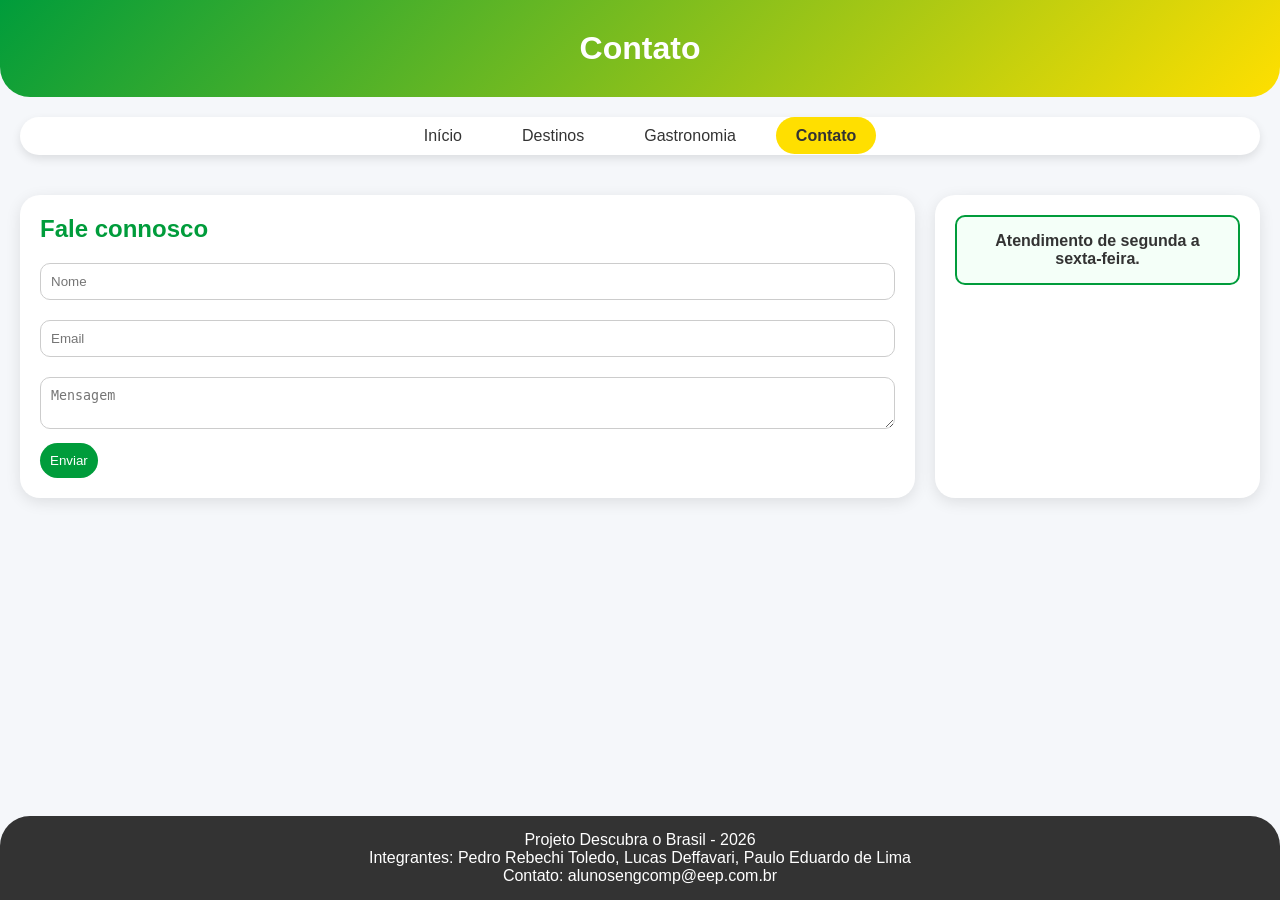
==== contato.html @ 1ed77961 "Envio do projeto Envio do projeto" ====
<!DOCTYPE html>
<html lang="pt-br">
<head>
<meta charset="UTF-8">
<title>Contato</title>
<link rel="stylesheet" href="css/style.css">
</head>
<body>
<header><h1>Contato</h1></header>

<nav>
<ul>
<li><a href="index.html">Início</a></li>
<li><a href="destinos.html">Destinos</a></li>
<li><a href="gastronomia.html">Gastronomia</a></li>
<li><a class="ativo" href="contato.html">Contato</a></li>
</ul>
</nav>

<main>
<section>
<h2>Fale connosco</h2>
<form>
<input type="text" placeholder="Nome">
<input type="email" placeholder="Email">
<textarea placeholder="Mensagem"></textarea>
<button>Enviar</button>
</form>
</section>

<aside>
<p class="caixa-atendimento">Atendimento de segunda a sexta-feira.</p>
</aside>
</main>

<footer>
    <p>Projeto Descubra o Brasil - 2026</p>
    <p>Integrantes: Pedro Rebechi Toledo, Lucas Deffavari, Paulo Eduardo de Lima</p> 
    <p>Contato: alunosengcomp@eep.com.br</p>
</footer>
</body>
</html>
---- css/style.css ----
/* RESET */
* {
    margin: 0;
    padding: 0;
    box-sizing: border-box;
}

body {
    font-family: 'Segoe UI', Tahoma, sans-serif;
    background: #f5f7fa;
    color: #333;
    padding-bottom: 80px; 
}

header {
    background: linear-gradient(135deg, #009c3b, #ffdf00);
    color: white;
    text-align: center;
    padding: 30px;
    border-bottom-left-radius: 30px;
    border-bottom-right-radius: 30px;
}

nav {
    margin: 20px;
}

nav ul {
    display: flex;
    list-style: none;
    justify-content: center;
    background: white;
    border-radius: 30px;
    padding: 10px;
    box-shadow: 0 4px 10px rgba(0,0,0,0.1);
}

nav ul li {
    margin: 0 10px;
}

nav ul li a {
    text-decoration: none;
    color: #333;
    padding: 10px 20px;
    border-radius: 20px;
    transition: 0.3s;
}

nav ul li a:hover {
    background: #009c3b;
    color: white;
}

.ativo {
    background: #ffdf00;
    font-weight: bold;
}

main {
    display: flex;
    gap: 20px;
    padding: 20px;
}

section {
    flex: 3;
    background: white;
    padding: 20px;
    border-radius: 20px;
    box-shadow: 0 4px 15px rgba(0,0,0,0.1);
}

section h2 {
    margin-bottom: 10px;
    color: #009c3b;
}

img {
    width: 100%;
    max-width: 500px;
    border-radius: 20px;
    margin: 15px 0;
    transition: 0.3s;
}

img:hover {
    transform: scale(1.03);
}

iframe {
    width: 100%;
    max-width: 560px;
    border-radius: 20px;
    margin-top: 15px;
}

aside {
    flex: 1;
    background: white;
    padding: 20px;
    border-radius: 20px;
    box-shadow: 0 4px 15px rgba(0,0,0,0.1);
}

form input,
form textarea {
    width: 100%;
    padding: 10px;
    margin: 10px 0;
    border-radius: 10px;
    border: 1px solid #ccc;
}

form button {
    background: #009c3b;
    color: white;
    border: none;
    padding: 10px;
    border-radius: 20px;
    cursor: pointer;
}

form button:hover {
    background: #007a2f;
}

footer {
    background: #333;
    color: white;
    text-align: center;
    padding: 15px;
    border-top-left-radius: 30px;
    border-top-right-radius: 30px;
    position: fixed;
    bottom: 0;
    left: 0;
    width: 100%;
    z-index: 1000;
}

@media (max-width: 768px) {
    main {
        flex-direction: column;
    }

    nav ul {
        flex-direction: column;
    }
}

.imagen{
    position: relative;
    width: 450px;
    margin: 20px;
    display: inline-block;
}

.txfrente{
    position: absolute;
    top: 10px;
    left: 500px;
    width: 700px;
    color: black;
    font-size: 24px;
}

.video{
    text-align: center;
    margin: 30px;
}

/* Caixas laterais do Aside */
.caixa-atendimento, .caixa-comida, .caixa-7maravilhas, .caixa-paginiciaal {
    border: 2px solid #009c3b;
    padding: 15px;
    border-radius: 10px;
    text-align: center;
    font-weight: bold;
    background-color: #f4fff8;
}

/* Estilos para as novas seções da Página Inicial */
.video-container {
    text-align: center;
    margin-bottom: 30px;
}

.secao-destaque {
    margin-top: 40px;
}

.secao-destaque h3 {
    color: #009c3b;
    margin-bottom: 10px;
}

.link-saiba-mais {
    display: inline-block;
    margin-top: 10px;
    color: #333;
    font-weight: bold;
    text-decoration: none;
}

.link-saiba-mais:hover {
    color: #009c3b;
}

.acesso-rapido {
    margin-top: 30px;
}

.acesso-rapido h3 {
    color: #009c3b;
    margin-bottom: 15px;
}

.lista-links {
    list-style: none;
    padding: 0;
    line-height: 2;
}

.lista-links a {
    text-decoration: none;
    color: #333;
    transition: 0.3s;
}

.lista-links a:hover {
    padding-left: 5px;
    color: #009c3b;
}
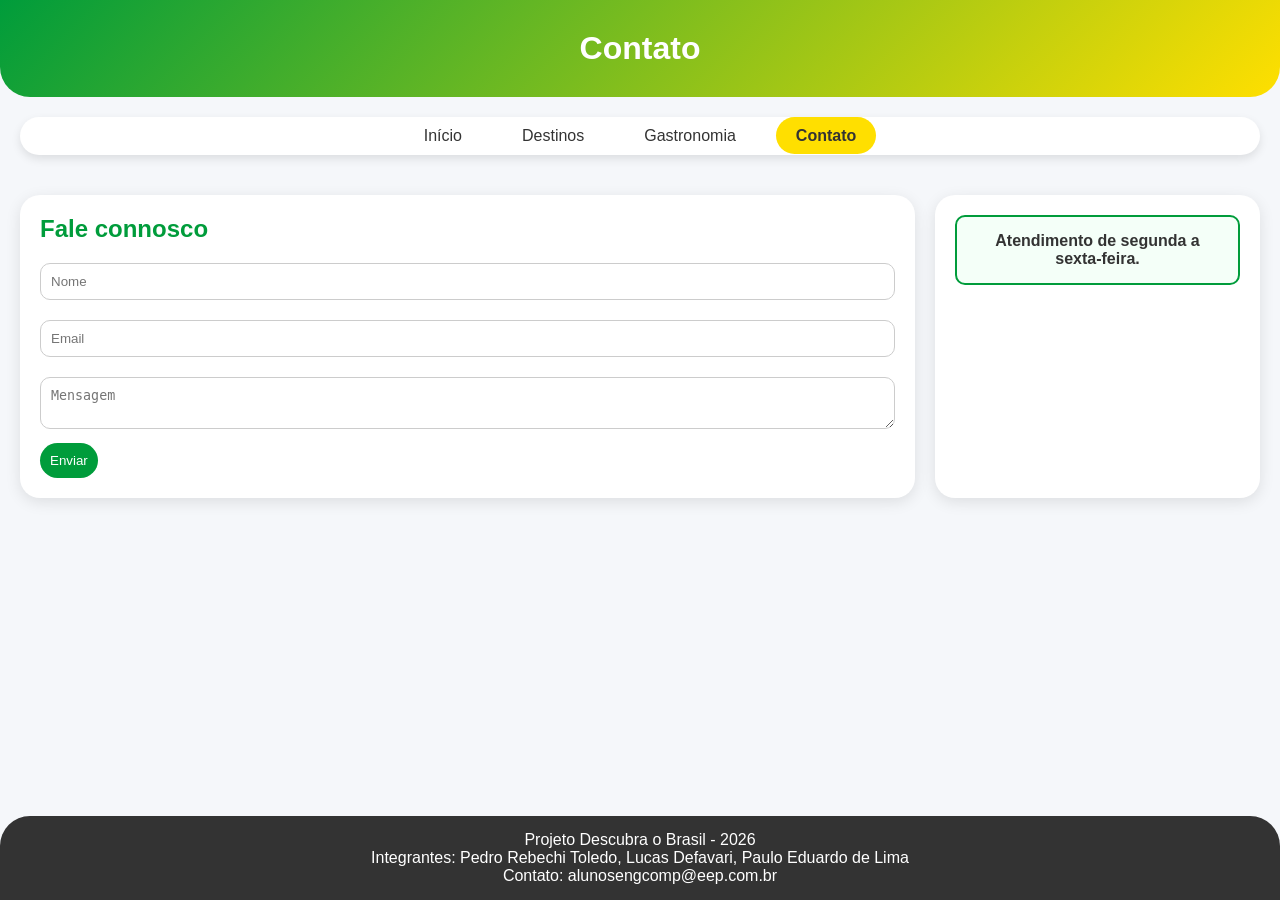
==== commit c31c96db: "Update contato.html" ====
--- a/contato.html
+++ b/contato.html
@@ -35,8 +35,8 @@
 
 <footer>
     <p>Projeto Descubra o Brasil - 2026</p>
-    <p>Integrantes: Pedro Rebechi Toledo, Lucas Deffavari, Paulo Eduardo de Lima</p> 
+    <p>Integrantes: Pedro Rebechi Toledo, Lucas Defavari, Paulo Eduardo de Lima</p> 
     <p>Contato: alunosengcomp@eep.com.br</p>
 </footer>
 </body>
-</html>+</html>
